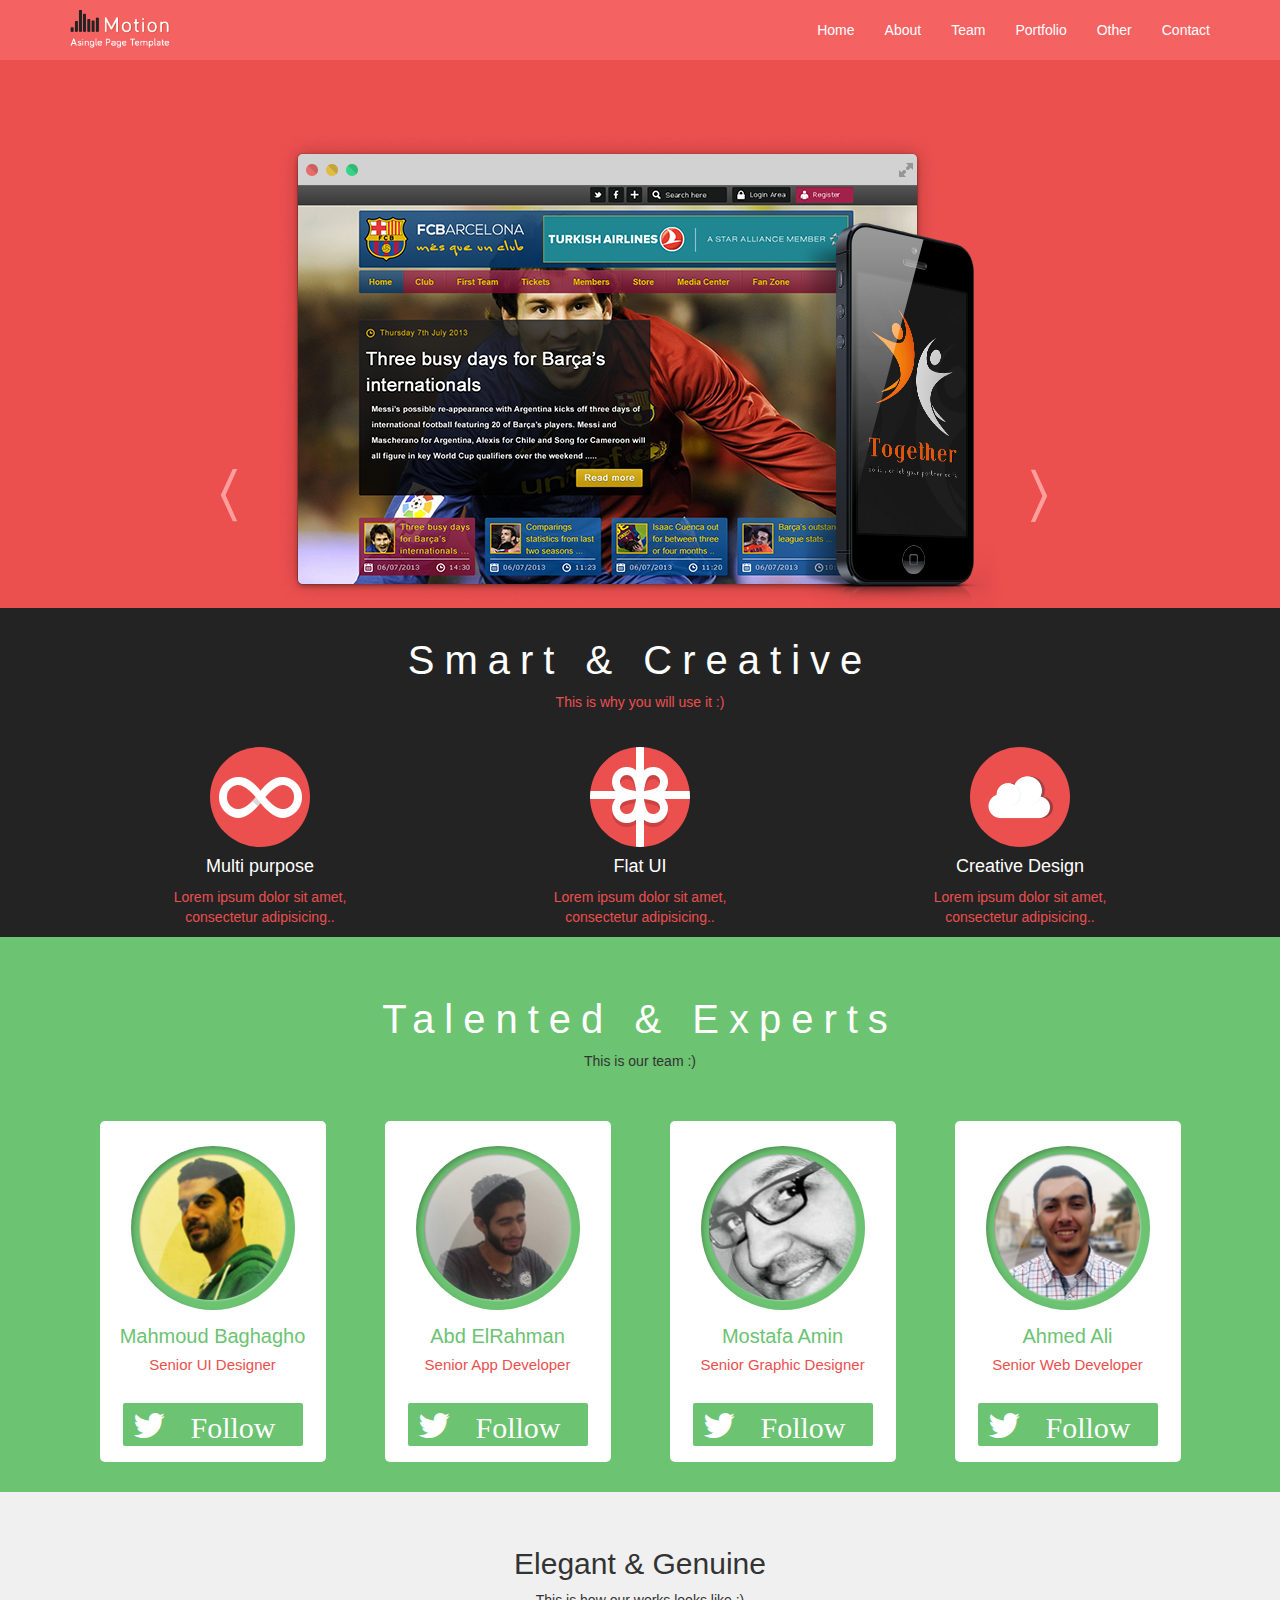
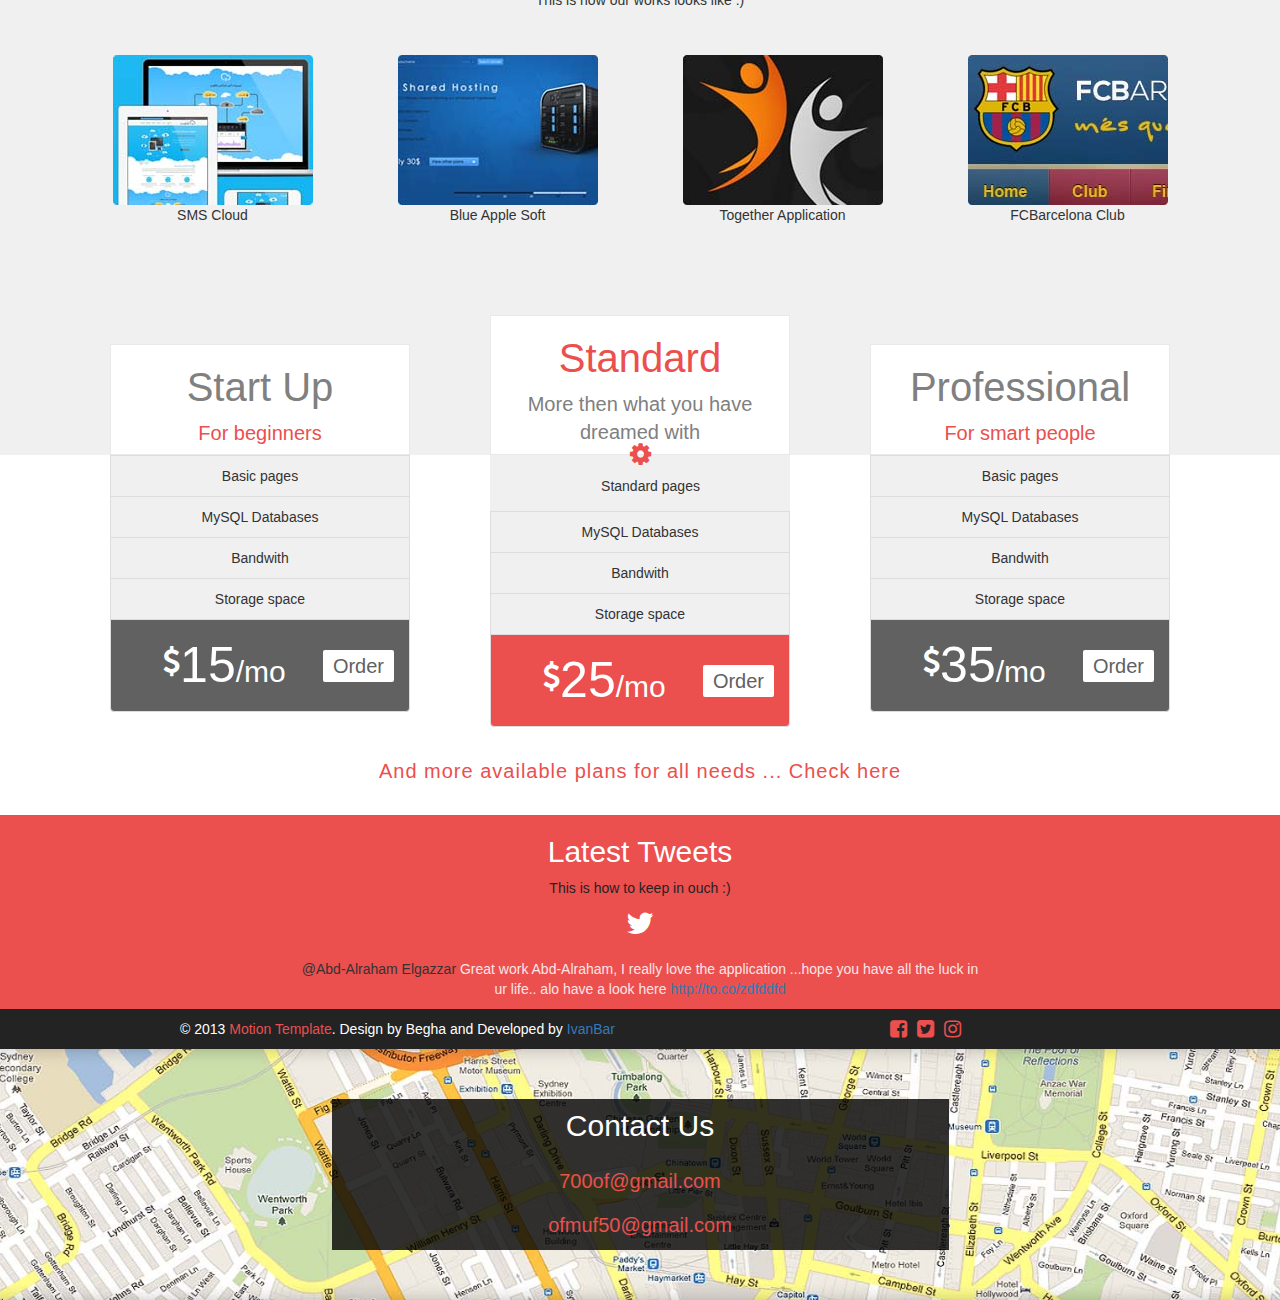
==== index.html @ cb63ae89 "Add files via upload" ====
<!DOCTYPE html>
<html>
  <head>
    <meta charset="utf-8">
    <meta name="viewport" content="width=device-width, initial-scale=1.0">
    <link rel="stylesheet" href="bootstrap/css/bootstrap.min.css">
    <link rel="stylesheet" href="css/style.css">
    <link rel="stylesheet" href="https://cdnjs.cloudflare.com/ajax/libs/font-awesome/4.7.0/css/font-awesome.min.css">
    <title>Motion</title>
  </head>
  <body>

    <!-- Navigation -->
    <nav class="navbar navbar-default navbar-fixed-top">
      <div class="container">
        <!-- Brand and toggle get grouped for better mobile display -->
        <div class="navbar-header">
          <button type="button" class="navbar-toggle collapsed" data-toggle="collapse" data-target="#bs-example-navbar-collapse-1" aria-expanded="false">
            <span class="sr-only">Toggle navigation</span>
            <span class="icon-bar"></span>
            <span class="icon-bar"></span>
            <span class="icon-bar"></span>
          </button>
          <img class="logo" src="imgs/logo.png">
        </div>

        <!-- Collect the nav links, forms, and other content for toggling -->
        <div class="collapse navbar-collapse" id="bs-example-navbar-collapse-1">
          <ul class="nav navbar-nav navbar-right">
            <li><a href="#">Home</a></li>
            <li><a href="#">About</a></li>
            <li><a href="#">Team</a></li>
            <li><a href="#">Portfolio</a></li>
            <li><a href="#">Other</a></li>
            <li><a href="#">Contact</a></li>
          </ul>
        </div><!-- /.navbar-collapse -->
      </div><!-- /.container-fluid -->
    </nav>

    <!-- Header -->
    <header>
      <div class="row">
        <div class="container">
          <div class="slide">
            <a class="prev" onclick="prev()">&#9001;</a>
            <a class="next" onclick="next()">&#9002;</a>
            <img id="imgSlider" src="imgs/barcelona.png" class="img-responsive" alt="">
          </div>
        </div>
      </div>
    </header>

    <!-- smart and creative -->
    <div class="smart-creative">
      <div class="container">
        <div class="row">
          <div class="title col-xs-12">
            <h2>Smart &amp; Creative</h2>
            <p>This is why you will use it :)</p>
          </div>
        </div>
      </div>
      <div class="container">
        <div class="row">
          <div class="circles col-md-4 col-sm-4">
            <div class="circle1"></div>
            <h4>Multi purpose</h4>
            <p>Lorem ipsum dolor sit amet,<br /> consectetur adipisicing..</p>
          </div>
          <div class="circles col-md-4 col-sm-4">
            <div class="circle2"></div>
            <h4>Flat UI</h4>
            <p>Lorem ipsum dolor sit amet,<br /> consectetur adipisicing..</p>
          </div>
          <div class="circles col-md-4 col-sm-4">
            <div class="circle3"></div>
            <h4>Creative Design</h4>
            <p>Lorem ipsum dolor sit amet,<br /> consectetur adipisicing..</p>
          </div>
        </div>
      </div>
    </div>

    <!-- Team -->
    <div class="team">
      <div class="container">
        <div class="row">
          <div class="team-title col-md-12">
            <h2>Talented &amp; Experts</h2>
            <p>This is our team :)</p>
          </div>
        </div>
      </div>
      <div class="container">
        <div class="row">
          <div class="profile-wrapper col-md-3 col-sm-6">
            <div class="profiles">
              <div class="pic-holder pic1">

              </div>
              <div class="desc">
                <h5>Mahmoud Baghagho<h5>
                <p>Senior UI Designer</p>
              </div>
              <div class="twitter-button">
                <span class="fa fa-twitter"><i>Follow</i></span>
              </div>
            </div>
          </div>
          <div class="profile-wrapper col-md-3 col-sm-6">
            <div class="profiles">
              <div class="pic-holder pic2">

              </div>
              <div class="desc">
                <h5>Abd ElRahman<h5>
                <p>Senior App Developer</p>
              </div>
              <div class="twitter-button">
                <span class="fa fa-twitter"><i>Follow</i></span>
              </div>
            </div>
          </div>
          <div class="profile-wrapper col-md-3 col-sm-6">
            <div class="profiles">
              <div class="pic-holder pic3">

              </div>
              <div class="desc">
                <h5>Mostafa Amin<h5>
                <p>Senior Graphic Designer</p>
              </div>
              <div class="twitter-button">
                <span class="fa fa-twitter"><i>Follow</i></span>
              </div>
            </div>
          </div>
          <div class="profile-wrapper col-md-3 col-sm-6">
            <div class="profiles">
              <div class="pic-holder pic4">

              </div>
              <div class="desc">
                <h5>Ahmed Ali<h5>
                <p>Senior Web Developer</p>
              </div>
              <div class="twitter-button">
                <span class="fa fa-twitter"><i>Follow</i></span>
              </div>
            </div>
          </div>
        </div>
      </div>
    </div>

    <!-- Elegant Section -->
    <div class="elegant">
      <div class="container">
        <div class="row">
          <div class="elegant-desc col-md-12">
            <h2>Elegant &amp; Genuine</h2>
            <p>This is how our works looks like :)</p>
          </div>
        </div>
        <div class="row">
          <div class="pics-wrapper col-md-3 col-sm-6 col-xs-6">
            <div class="pic pic1">
              <img src="imgs/sms.jpg" alt="" class="img-responsive">
              <p>SMS Cloud</p>
            </div>
          </div>
          <div class="pics-wrapper col-md-3 col-sm-6 col-xs-6">
            <div class="pic pic2">
              <img src="imgs/applesoft.jpg" alt="" class="img-responsive">
              <p>Blue Apple Soft</p>
            </div>
          </div>
          <div class="pics-wrapper col-md-3 col-sm-6 col-xs-6">
            <div class="pic pic3">
              <img src="imgs/together.jpg" alt="" class="img-responsive">
              <p>Together Application</p>
            </div>
          </div>
          <div class="pics-wrapper col-md-3 col-sm-6 col-xs-6">
            <div class="pic pic4">
              <img src="imgs/fc.jpg" alt="" class="img-responsive">
              <p>FCBarcelona Club</p>
            </div>
          </div>
        </div>
        <div class="row">
          <div class="boxes-wrapper desktop-version">
            <div class="boxes box1 col-md-4">
              <div class="content">
                <h3>Start Up</h3>
                <p>For beginners</p>
              </div>
            </div>
            <div class="boxes middle-box box1 col-md-4">
              <div class="content middle-box2">
                <h3 class="middle">Standard</h3>
                <p class="middle2">More then what you have<br /> dreamed with</p>
              </div>
            </div>
            <div class="boxes box1 col-md-4">
              <div class="content">
                <h3>Professional</h3>
                <p>For smart people</p>
              </div>
            </div>
          </div>
        </div>
      </div>
    </div>



    <div class="elegant2 desktop-version">
      <div class="container">
        <div class="row">
          <div class="list col-md-4 col-sm-12">
            <ul class="list-group">
              <li class="list-group-item">Basic pages</li>
              <li class="list-group-item">MySQL Databases</li>
              <li class="list-group-item">Bandwith</li>
              <li class="list-group-item">Storage space</li>
              <li class="list-group-item price"><span class="fa fa-usd"></span>15<span>/mo</span> <i>Order</i></li>
            </ul>
          </div>
          <div class="list col-md-4 col-sm-12">
            <ul class="list-group">
              <li class="list-group-itemc settings-icon">Standard pages</li>
              <li class="list-group-item">MySQL Databases</li>
              <li class="list-group-item">Bandwith</li>
              <li class="list-group-item">Storage space</li>
              <li class="list-group-item price price-middle"><span class="fa fa-usd"></span>25<span>/mo</span> <i>Order</i></li>
            </ul>
          </div>
          <div class="list col-md-4 col-sm-12">
            <ul class="list-group">
              <li class="list-group-item">Basic pages</li>
              <li class="list-group-item">MySQL Databases</li>
              <li class="list-group-item">Bandwith</li>
              <li class="list-group-item">Storage space</li>
              <li class="list-group-item price"><span class="fa fa-usd"></span>35<span>/mo</span> <i>Order</i></li>
            </ul>
          </div>
        </div>
        <div class="bottom-text">
          <p>And more available plans for all needs ... <a href="#">Check here</a></p>
        </div>
      </div>
    </div>

    <!-- MOBILE -->
    <div class="elegant2 mobile-version">
      <div class="container">
        <div class="row">
          <div class="boxes-wrapper">
            <div class="boxes box1 col-md-4 col-sm-12">
              <div class="content">
                <h3>Start Up</h3>
                <p>For beginners</p>
              </div>
            </div>
            <div class="list col-md-4 col-sm-12">
              <ul class="list-group">
                <li class="list-group-item">Basic pages</li>
                <li class="list-group-item">MySQL Databases</li>
                <li class="list-group-item">Bandwith</li>
                <li class="list-group-item">Storage space</li>
                <li class="list-group-item price"><span class="fa fa-usd"></span>15<span>/mo</span> <i>Order</i></li>
              </ul>
            </div>
            <div class="boxes middle-box box1 col-md-4 col-sm-12">
              <div class="content middle-box2">
                <h3 class="middle">Standard</h3>
                <p class="middle2">More then what you have<br /> dreamed with</p>
              </div>
            </div>
            <div class="list col-md-4 col-sm-12">
              <ul class="list-group">
                <li class="list-group-item settings-icon">Standard pages</li>
                <li class="list-group-item">MySQL Databases</li>
                <li class="list-group-item">Bandwith</li>
                <li class="list-group-item">Storage space</li>
                <li class="list-group-item price price-middle"><span class="fa fa-usd"></span>25<span>/mo</span> <i>Order</i></li>
              </ul>
            </div>
            <div class="boxes box1 col-md-4 col-sm-12">
              <div class="content">
                <h3>Professional</h3>
                <p>For smart people</p>
              </div>
            </div>
            <div class="list col-md-4 col-sm-12">
              <ul class="list-group">
                <li class="list-group-item">Basic pages</li>
                <li class="list-group-item">MySQL Databases</li>
                <li class="list-group-item">Bandwith</li>
                <li class="list-group-item">Storage space</li>
                <li class="list-group-item price"><span class="fa fa-usd"></span>35<span>/mo</span> <i>Order</i></li>
              </ul>
            </div>
          </div>
        </div>
      </div>
    </div>

    <!-- Tweets -->
    <div class="tweets">
      <div class="container">
        <div class="row">
          <div class="tweets-title col-md-12">
            <h2>Latest Tweets</h2>
            <p>This is how to keep in ouch :)</p>
            <i class="fa fa-twitter"></i>
          </div>
        </div>
        <div class="row">
          <div class="tweet col-md-12">
            <p>@Abd-Alraham Elgazzar <span>Great work Abd-Alraham, I really love the application ...hope you have all the luck in<br /> ur life.. alo have a look here </span><a href="#">http://to.co/zdfddfd</a></p>
          </div>
        </div>
      </div>
    </div>

    <!-- Footer -->
    <footer>
      <div class="container">
        <div class="row">
          <div class="copyright col-md-6 col-xs-12">
            <p>	&copy; 2013 <span>Motion Template</span>. Design by Begha and Developed by <a href="http://ivanbar.com/">IvanBar</a></p>
          </div>
          <div class="social col-md-6 col-xs-12">
            <i class="fa fa-facebook-square"></i><i class="fa fa-twitter-square"></i><i class="fa fa-instagram"></i>
          </div>
        </div>
      </div>
    </footer>

    <!-- Contact-->
    <div class="contact">
      <div class="container">
        <div class="row">
          <div class="contact-us">
            <h4>Contact Us</h4>
            <p><a href="#">700of@gmail.com</a></p>
            <p><a href="#">ofmuf50@gmail.com</a></p>
          </div>
        </div>
      </div>
    </div>



    <!-- Scripts -->
    <script src="js/jquery-3.1.1.min.js" charset="utf-8"></script>
    <script src="bootstrap/js/bootstrap.min.js" charset="utf-8"></script>
    <script src="js/main.js" charset="utf-8"></script>
  </body>
</html>
---- css/style.css ----
.navbar-default {
  background-color: #f56262;
  border: 0;
  border-radius: 0;
  margin-bottom: 0;
}

.navbar-default .logo {
  padding-top: 10px;
  padding-bottom: 10px;
  max-width: 100px;
}

.navbar-default .navbar-nav {
  padding-top: 5px;
  padding-bottom: 5px;
}

.navbar-default .navbar-nav li a {
  color: white;
}

.navbar-default .navbar-nav li a:hover {
  background-color: #232324;
  color: white;
  border-radius: 2px;
}

.navbar-toggle {
  margin-top: 30px;
  margin-bottom: 30px;
}

@media only screen and (max-width: 768px) {
  .navbar-default .logo {
    padding-left: 25px;
    max-width: 200px;
  }
}

header {
  background-color: #eb4f4e;
  padding-top: 105px;
  border: 0;
}

header .slide {
  max-width: 723px;
  margin: 0 auto;
  margin-top: 30px;
}

header .slide img {
  width: 100%;
}

header .slide a {
  position: absolute;
  top: 50%;
  z-index: 999;
  font-size: 60px;
  background: none;
  border: 0;
  color: #ff9e9c;
  cursor: pointer;
}

header .slide a:focus {
  outline: 0;
}

header .slide a:hover {
  text-decoration: none;
  font-size: 65px;
}

header .slide .prev {
  margin-left: -60px;
  padding: 0;
}

header .slide .next {
  margin-left: 750px;
  padding: 0;
}

@media only screen and (max-width: 900px) {
  header .slide a {
    top: 60%;
  }
  header .slide .prev {
    margin-left: -15px;
  }
  header .slide .next {
    margin-left: 705px;
  }
}

@media only screen and (max-width: 800px) {
  header .slide {
    max-width: 500px;
  }
  header .slide a {
    top: 40%;
    padding: 0px 5px;
  }
  header .slide .prev {
    margin-left: -35px;
  }
  header .slide .next {
    margin-left: 500px;
  }
}

@media only screen and (max-width: 600px) {
  header .slide {
    max-width: 400px;
  }
  header .slide a {
    top: 35%;
  }
  header .slide .next {
    margin-left: 395px;
  }
}

@media only screen and (max-width: 500px) {
  header .slide {
    max-width: 320px;
  }
  header .slide a {
    top: 35%;
  }
  header .slide .next {
    margin-left: 320px;
  }
}

@media only screen and (max-width: 390px) {
  header .slide {
    max-width: 250px;
  }
  header .slide a {
    top: 30%;
  }
  header .slide .next {
    margin-left: 250px;
  }
}

.smart-creative {
  background-color: #232324;
  color: white;
}

.smart-creative .title {
  text-align: center;
  padding-top: 10px;
}

.smart-creative .title h2 {
  font-size: 40px;
  letter-spacing: 10px;
}

.smart-creative .title p {
  color: #eb4f4e;
}

.smart-creative .circles {
  padding-top: 25px;
}

.smart-creative .circles h4, .smart-creative .circles p {
  text-align: center;
}

.smart-creative .circles p {
  color: #eb4f4e;
}

.smart-creative .circles .css-for-circle, .smart-creative .circles .circle1, .smart-creative .circles .circle2, .smart-creative .circles .circle3 {
  height: 100px;
  width: 100px;
  background-color: #eb4f4e;
  border-radius: 50px;
  background-position: center;
  background-repeat: no-repeat;
  margin: 0 auto;
}

.smart-creative .circles .circle1 {
  background-image: url("../imgs/multi.png");
}

.smart-creative .circles .circle2 {
  background-image: url("../imgs/flat.png");
}

.smart-creative .circles .circle3 {
  background-image: url("../imgs/creative.png");
}

.team {
  background-color: #6cc372;
  padding-bottom: 30px;
}

.team .team-title {
  padding: 40px 0;
}

.team .team-title h2 {
  color: white;
  font-size: 40px;
  letter-spacing: 10px;
}

.team .team-title h2, .team .team-title p {
  text-align: center;
}

.team .profile-wrapper .profiles {
  width: 226px;
  height: 341px;
  background-color: white;
  border-radius: 5px;
  margin: 0 auto;
}

.team .profile-wrapper .profiles .desc h5 {
  color: #6cc372;
  font-size: 20px;
}

.team .profile-wrapper .profiles .desc p {
  color: #eb4f4e;
  font-size: 15px;
}

.team .profile-wrapper .profiles .pic-holder {
  max-width: 164px;
  height: 164px;
  border-radius: 82px;
  background-color: #6cc372;
  margin: 0 auto;
  position: relative;
  top: 25px;
  box-shadow: inset 3px 3px 6px -2px #48804B;
  -moz-box-shadow: inset 3px 3px 6px -2px #48804B;
  -webkit-box-shadow: inset 3px 3px 6px -2px #48804B;
  -o-box-shadow: inset 3px 3px 6px -2px #48804B;
  background-repeat: no-repeat;
  background-size: 90%;
  background-position: center;
}

.team .profile-wrapper .profiles .pic1 {
  background-image: url("../imgs/mahmoud.png");
}

.team .profile-wrapper .profiles .pic2 {
  background-image: url("../imgs/abd.png");
}

.team .profile-wrapper .profiles .pic3 {
  background-image: url("../imgs/mostafa.png");
}

.team .profile-wrapper .profiles .pic4 {
  background-image: url("../imgs/ahmed.png");
}

.team .profile-wrapper .profiles .desc {
  padding: 30px 0 20px 0;
}

.team .profile-wrapper .profiles .desc h5, .team .profile-wrapper .profiles .desc p {
  text-align: center;
}

.team .profile-wrapper .profiles .twitter-button {
  max-width: 180px;
  height: 43px;
  background-color: #6cc372;
  margin: 0 auto;
  border-radius: 2px;
  padding: 5px 0 5px 10px;
  cursor: pointer;
}

.team .profile-wrapper .profiles .twitter-button span i {
  padding-left: 25px;
  font-size: 30px;
  font-style: normal;
}

.team .profile-wrapper .profiles .fa-twitter {
  font-size: 35px;
  color: white;
}

@media only screen and (max-width: 992px) {
  .team .profile-wrapper .profiles {
    max-width: 100%;
    margin-top: 30px;
  }
  .team .profile-wrapper .profiles .pic-holder {
    max-width: 164px;
    height: 164px;
    border-radius: 82px;
  }
}

.elegant {
  background-color: #f0f0f0;
}

.elegant .elegant-desc {
  padding: 35px 0;
}

.elegant .elegant-desc h2, .elegant .elegant-desc p {
  text-align: center;
}

.elegant .pics-wrapper .pic p {
  text-align: center;
}

.elegant .pics-wrapper .pic img {
  display: block;
  margin: 0 auto;
}

.elegant .boxes-wrapper {
  padding-top: 80px;
}

.elegant .boxes-wrapper .boxes {
  padding-top: 29px;
}

.elegant .boxes-wrapper .boxes .content {
  text-align: center;
  max-width: 300px;
  height: 111px;
  background-color: white;
  border: 1px solid #e9e9e9;
  border-bottom-left-radius: 0;
  border-bottom-right-radius: 0;
  margin: 0 auto;
}

.elegant .boxes-wrapper .boxes .content h3 {
  font-size: 40px;
  color: gray;
}

.elegant .boxes-wrapper .boxes .content p {
  font-size: 20px;
  color: #eb4f4e;
}

.elegant .boxes-wrapper .boxes .content .middle {
  color: #eb4f4e;
}

.elegant .boxes-wrapper .boxes .content .middle2 {
  color: gray;
}

.elegant .boxes-wrapper .boxes .middle-box2 {
  height: 140px;
}

.elegant .boxes-wrapper .middle-box {
  padding-top: 0;
}

.elegant2 .list .list-group {
  max-width: 300px;
  margin: 0 auto;
}

.elegant2 .list .list-group .settings-icon:first-child:before {
  font-family: FontAwesome;
  content: '\f013';
  position: relative;
  top: -28px;
  left: 50px;
  color: #eb4f4e;
  font-size: 25px;
}

.elegant2 .list .list-group li {
  text-align: center;
  border-top-left-radius: 0;
  border-top-right-radius: 0;
  background-color: #f0f0f0;
  padding: 10px 15px;
  list-style-type: none;
}

.elegant2 .list .list-group .price {
  color: white;
  background-color: #616161;
  font-size: 50px;
}

.elegant2 .list .list-group .price i {
  font-style: normal;
  font-size: 20px;
  background-color: white;
  color: #616161;
  padding: 2px 10px;
  border-radius: 2px;
  float: right;
  margin-top: 20px;
  cursor: pointer;
}

.elegant2 .list .list-group .price span {
  font-size: 30px;
}

.elegant2 .list .list-group .price .fa-usd {
  position: relative;
  bottom: 10px;
}

.elegant2 .list .list-group .price-middle {
  background-color: #eb4f4e;
}

.bottom-text p {
  text-align: center;
  letter-spacing: 1px;
  font-size: 20px;
  color: #eb4f4e;
  padding: 30px 30px;
  margin-bottom: 0;
}

.bottom-text p a {
  color: #eb4f4e;
  text-decoration: none;
}

.bottom-text p a:visited {
  color: #eb4f4e;
}

.mobile-version {
  display: none;
}

@media only screen and (max-width: 991px) {
  .desktop-version {
    display: none;
  }
  .mobile-version {
    padding-top: 50px;
    display: block;
  }
  .mobile-version .boxes-wrapper .boxes .content {
    max-width: 400px;
    text-align: center;
    border: 1px solid #f0f0f0;
    border-radius: 5px;
    border-bottom-left-radius: 0;
    border-bottom-right-radius: 0;
    margin: 0 auto;
  }
  .mobile-version .boxes-wrapper .boxes .content h3 {
    font-size: 40px;
    color: gray;
  }
  .mobile-version .boxes-wrapper .boxes .content p {
    display: block;
    font-size: 20px;
    color: #eb4f4e;
  }
  .mobile-version .boxes-wrapper .boxes .content .middle {
    color: #eb4f4e;
  }
  .mobile-version .boxes-wrapper .boxes .content .middle2 {
    color: gray;
  }
  .mobile-version .boxes-wrapper .list {
    margin-bottom: 100px;
  }
  .mobile-version .boxes-wrapper .list .list-group {
    max-width: 400px;
    margin: 0 auto;
  }
  .mobile-version .boxes-wrapper .list .list-group .settings-icon:first-child:before {
    font-family: FontAwesome;
    content: '\f013';
    position: relative;
    top: -28px;
    left: 50px;
    color: #eb4f4e;
    font-size: 25px;
  }
  .mobile-version .boxes-wrapper .list .list-group li {
    background-color: #f0f0f0;
  }
  .mobile-version .boxes-wrapper .list .list-group .price {
    color: white;
    background-color: #616161;
    font-size: 50px;
  }
  .mobile-version .boxes-wrapper .list .list-group .price i {
    font-style: normal;
    font-size: 20px;
    background-color: white;
    color: #616161;
    padding: 2px 10px;
    border-radius: 2px;
    float: right;
    margin-top: 20px;
    cursor: pointer;
  }
  .mobile-version .boxes-wrapper .list .list-group .price span {
    font-size: 30px;
  }
  .mobile-version .boxes-wrapper .list .list-group .price .fa-usd {
    position: relative;
    bottom: 10px;
  }
  .mobile-version .boxes-wrapper .list .list-group .price-middle {
    background-color: #eb4f4e;
  }
}

.tweets {
  background-color: #eb4f4e;
}

.tweets .tweets-title {
  text-align: center;
}

.tweets .tweets-title h2 {
  color: white;
}

.tweets .tweets-title p {
  color: #232324;
}

.tweets .tweets-title .fa-twitter {
  color: white;
  font-size: 30px;
}

.tweets .tweet {
  padding-top: 20px;
  text-align: center;
}

.tweets .tweet span {
  color: #fbe5e5;
}

footer {
  background-color: #232324;
}

footer .copyright {
  color: white;
}

footer .copyright p {
  padding: 10px;
  float: right;
  margin-bottom: 0;
}

footer .copyright span {
  color: #eb4f4e;
}

footer .social {
  text-align: center;
}

footer .social i {
  padding: 10px 5px;
  text-align: center;
  margin: 0;
}

footer .social .fa {
  font-size: 20px;
  color: #eb4f4e;
}

@media only screen and (max-width: 992px) {
  footer .copyright p {
    float: none;
    text-align: center;
  }
}

.contact {
  background-image: url("../imgs/map.jpg");
  background-size: cover;
  background-repeat: no-repeat;
  background-position: center;
}

.contact .contact-us {
  background-color: rgba(0, 0, 0, 0.8);
  max-width: 617px;
  margin: 50px auto;
  text-align: center;
}

.contact .contact-us h4 {
  color: white;
  padding: 10px;
  font-size: 30px;
}

.contact .contact-us p {
  padding: 5px 0 10px 0;
  margin-bottom: 0;
}

.contact .contact-us p a {
  font-size: 20px;
  color: #eb4f4e;
}
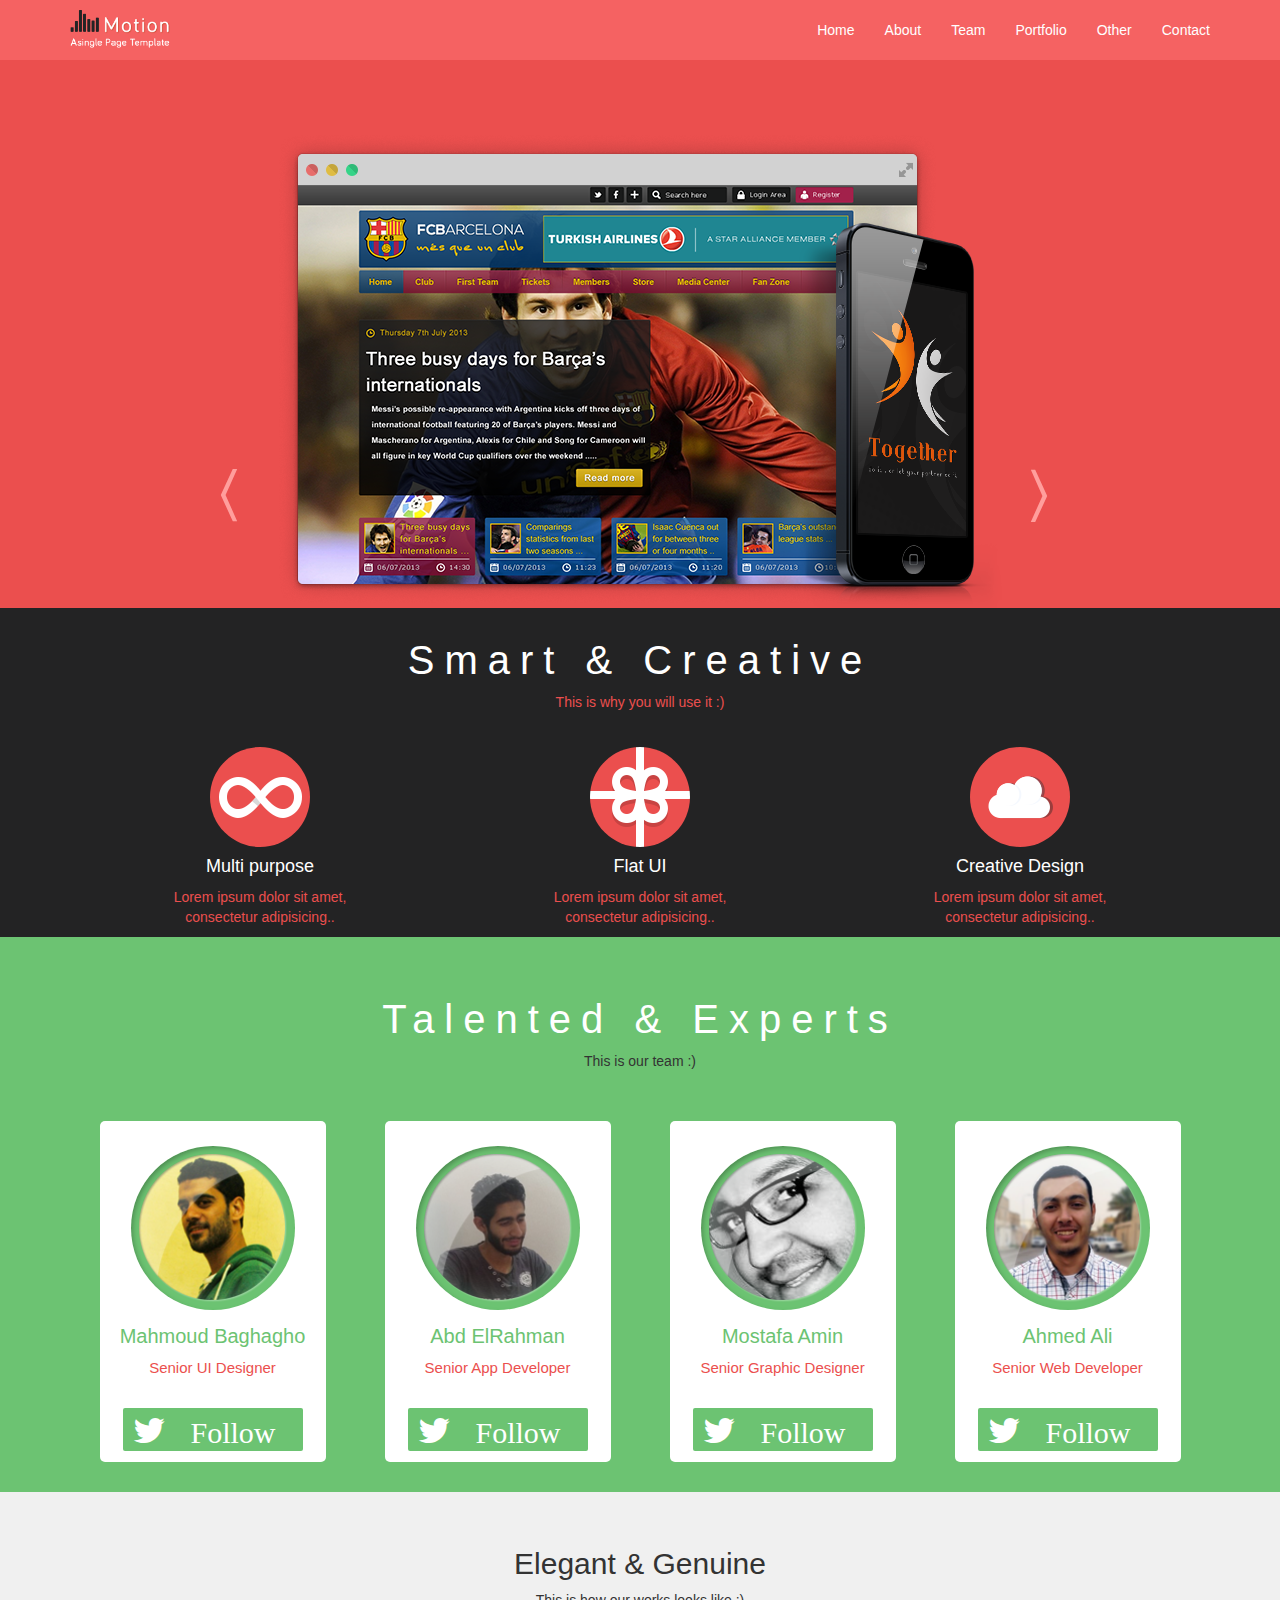
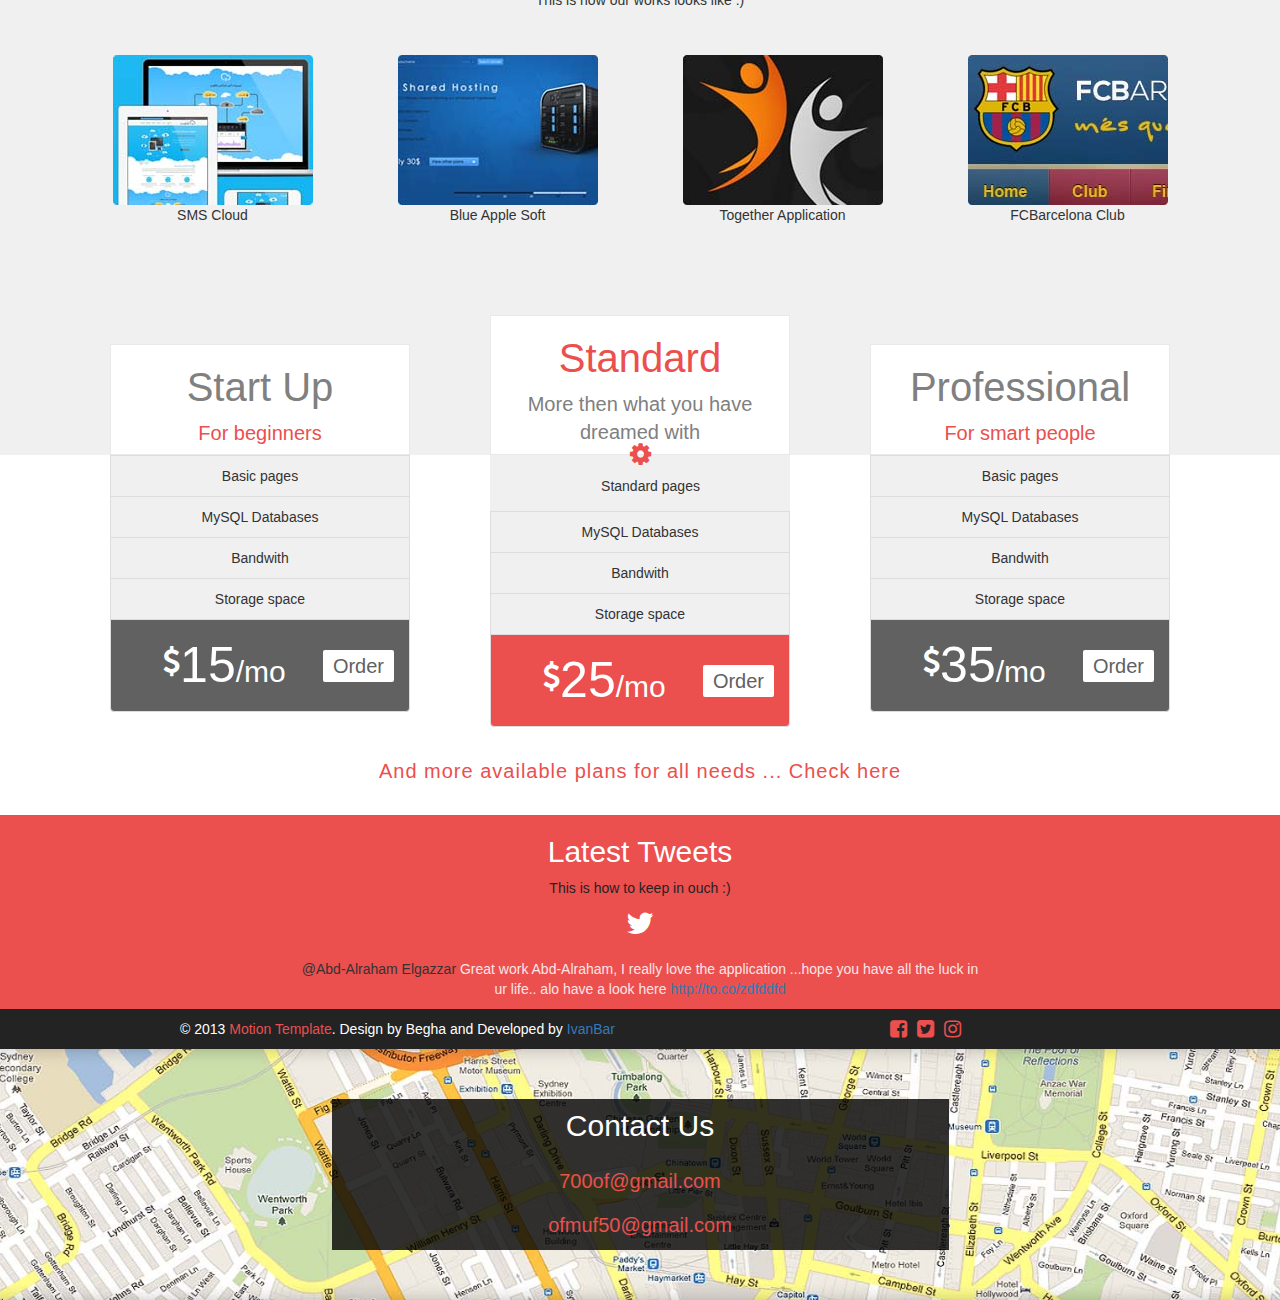
==== commit 5f766c26: "Add files via upload" ====
--- a/index.html
+++ b/index.html
@@ -21,18 +21,18 @@
             <span class="icon-bar"></span>
             <span class="icon-bar"></span>
           </button>
-          <img class="logo" src="imgs/logo.png">
+          <img class="logo" src="imgs/logo.png" alt="">
         </div>
 
         <!-- Collect the nav links, forms, and other content for toggling -->
         <div class="collapse navbar-collapse" id="bs-example-navbar-collapse-1">
           <ul class="nav navbar-nav navbar-right">
             <li><a href="#">Home</a></li>
-            <li><a href="#">About</a></li>
-            <li><a href="#">Team</a></li>
-            <li><a href="#">Portfolio</a></li>
-            <li><a href="#">Other</a></li>
-            <li><a href="#">Contact</a></li>
+            <li><a href="#smart">About</a></li>
+            <li><a href="#team">Team</a></li>
+            <li><a href="#portfolio">Portfolio</a></li>
+            <li><a href="#tweets">Other</a></li>
+            <li><a href="#contact">Contact</a></li>
           </ul>
         </div><!-- /.navbar-collapse -->
       </div><!-- /.container-fluid -->
@@ -52,7 +52,7 @@
     </header>
 
     <!-- smart and creative -->
-    <div class="smart-creative">
+    <div id="smart" class="smart-creative">
       <div class="container">
         <div class="row">
           <div class="title col-xs-12">
@@ -83,7 +83,7 @@
     </div>
 
     <!-- Team -->
-    <div class="team">
+    <div id="team" class="team">
       <div class="container">
         <div class="row">
           <div class="team-title col-md-12">
@@ -100,7 +100,7 @@
 
               </div>
               <div class="desc">
-                <h5>Mahmoud Baghagho<h5>
+                <h5>Mahmoud Baghagho</h5>
                 <p>Senior UI Designer</p>
               </div>
               <div class="twitter-button">
@@ -114,7 +114,7 @@
 
               </div>
               <div class="desc">
-                <h5>Abd ElRahman<h5>
+                <h5>Abd ElRahman</h5>
                 <p>Senior App Developer</p>
               </div>
               <div class="twitter-button">
@@ -128,7 +128,7 @@
 
               </div>
               <div class="desc">
-                <h5>Mostafa Amin<h5>
+                <h5>Mostafa Amin</h5>
                 <p>Senior Graphic Designer</p>
               </div>
               <div class="twitter-button">
@@ -142,7 +142,7 @@
 
               </div>
               <div class="desc">
-                <h5>Ahmed Ali<h5>
+                <h5>Ahmed Ali</h5>
                 <p>Senior Web Developer</p>
               </div>
               <div class="twitter-button">
@@ -155,7 +155,7 @@
     </div>
 
     <!-- Elegant Section -->
-    <div class="elegant">
+    <div id="portfolio" class="elegant">
       <div class="container">
         <div class="row">
           <div class="elegant-desc col-md-12">
@@ -309,7 +309,7 @@
     </div>
 
     <!-- Tweets -->
-    <div class="tweets">
+    <div id="tweets" class="tweets">
       <div class="container">
         <div class="row">
           <div class="tweets-title col-md-12">
@@ -341,7 +341,7 @@
     </footer>
 
     <!-- Contact-->
-    <div class="contact">
+    <div id="contact" class="contact">
       <div class="container">
         <div class="row">
           <div class="contact-us">
--- a/css/style.css
+++ b/css/style.css
@@ -63,15 +63,15 @@
   border: 0;
   color: #ff9e9c;
   cursor: pointer;
+  text-decoration: none;
+  /*&:hover{
+          text-decoration: none;
+          font-size: 65px;
+        }*/
 }
 
 header .slide a:focus {
   outline: 0;
-}
-
-header .slide a:hover {
-  text-decoration: none;
-  font-size: 65px;
 }
 
 header .slide .prev {
@@ -138,13 +138,16 @@
 
 @media only screen and (max-width: 390px) {
   header .slide {
-    max-width: 250px;
+    max-width: 270px;
   }
   header .slide a {
-    top: 30%;
+    top: 35%;
+  }
+  header .slide .prev {
+    margin-left: -49px;
   }
   header .slide .next {
-    margin-left: 250px;
+    margin-left: 258px;
   }
 }
 
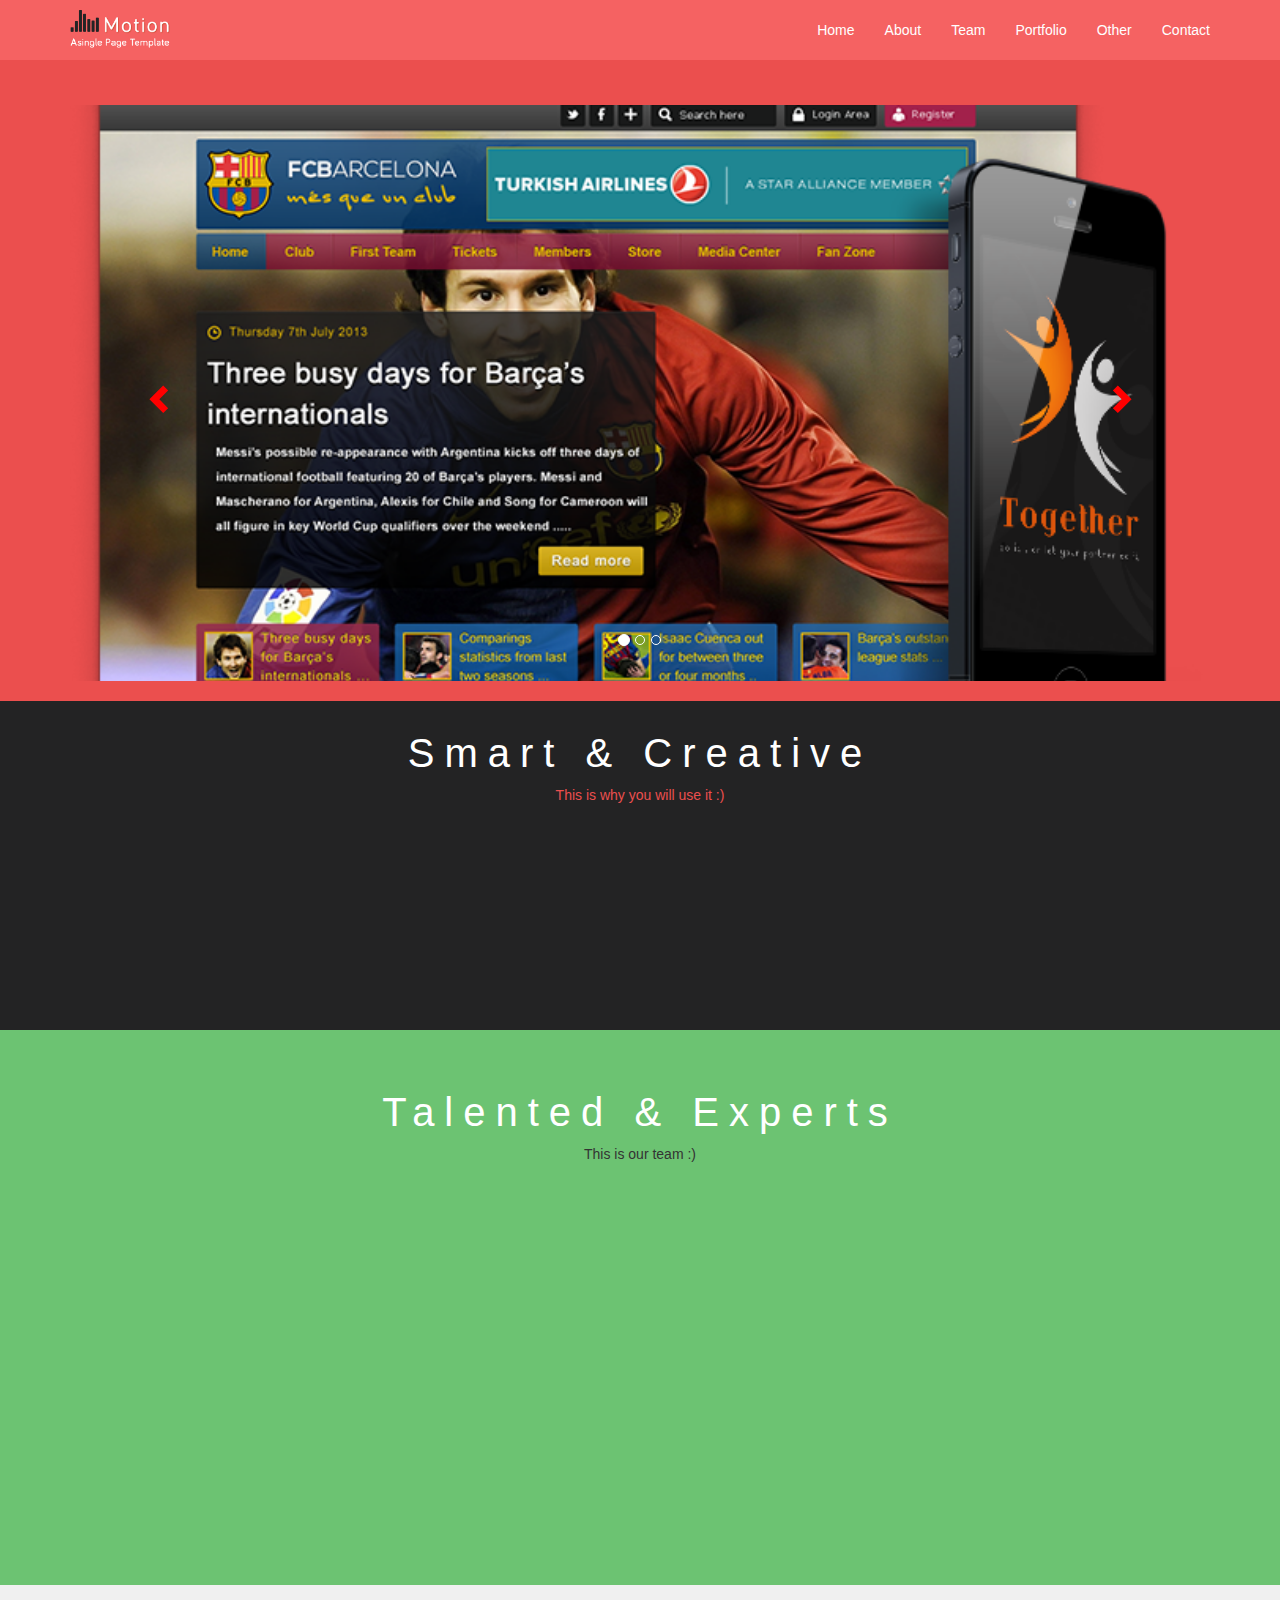
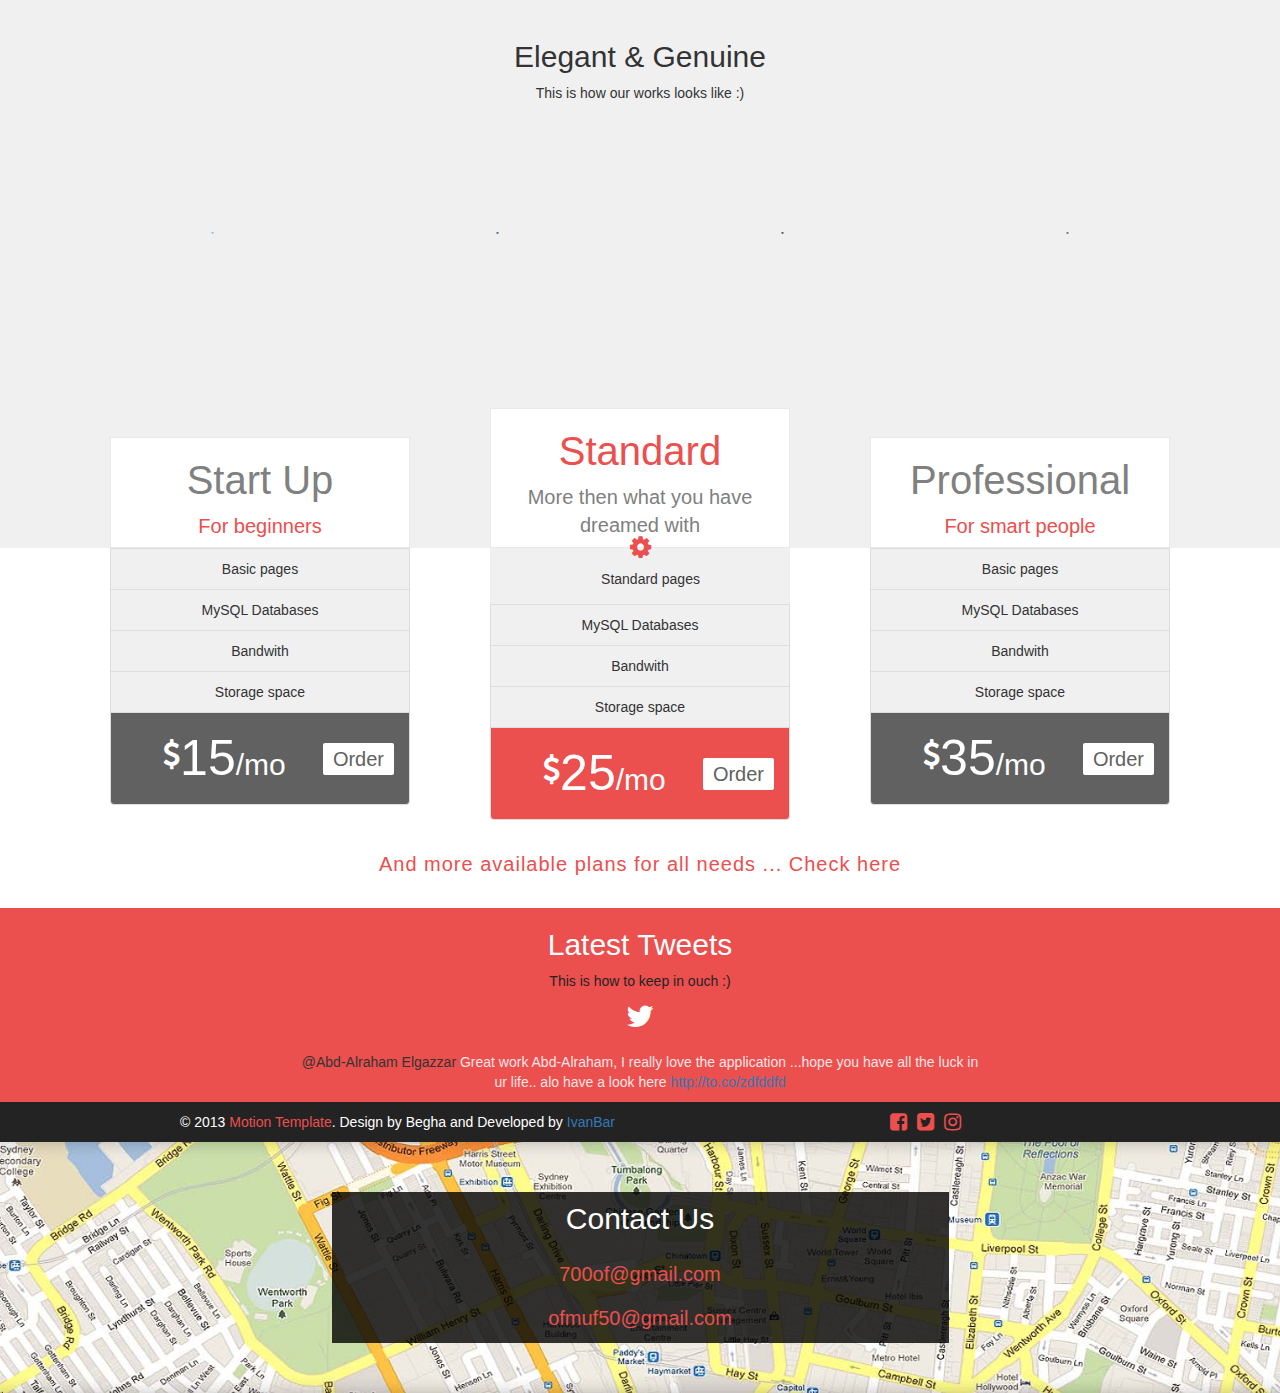
==== commit 3a0192a8: "Add files via upload" ====
--- a/index.html
+++ b/index.html
@@ -41,12 +41,40 @@
     <!-- Header -->
     <header>
       <div class="row">
-        <div class="container">
-          <div class="slide">
+        <div class="container imgSlider">
+          <!-- <div class="slide">
             <a class="prev" onclick="prev()">&#9001;</a>
             <a class="next" onclick="next()">&#9002;</a>
             <img id="imgSlider" src="imgs/barcelona.png" class="img-responsive" alt="">
-          </div>
+          </div> -->
+          <div id="myCarousel" class="carousel slide carousel-fade" data-ride="carousel">
+        <!-- Indicators -->
+        <ol class="carousel-indicators">
+          <li data-target="#myCarousel" data-slide-to="0" class="active"></li>
+          <li data-target="#myCarousel" data-slide-to="1"></li>
+          <li data-target="#myCarousel" data-slide-to="2"></li>
+        </ol>
+
+        <!-- Wrapper for slides -->
+        <div class="carousel-inner">
+          <div class="item active" style="background-image: url('imgs/barcelona.png')  ">
+          </div>
+          <div class="item" style="background-image: url('imgs/clouds.png')  ">
+          </div>
+          <div class="item" style="background-image: url('imgs/blue-apple.png')  ">
+          </div>
+        </div>
+
+        <!-- Left and right controls -->
+        <a class="left carousel-control" href="#myCarousel" data-slide="prev">
+          <span class="glyphicon glyphicon-chevron-left"></span>
+          <span class="sr-only">Previous</span>
+        </a>
+        <a class="right carousel-control" href="#myCarousel" data-slide="next">
+          <span class="glyphicon glyphicon-chevron-right"></span>
+          <span class="sr-only">Next</span>
+        </a>
+      </div>
         </div>
       </div>
     </header>
--- a/css/style.css
+++ b/css/style.css
@@ -2,439 +2,252 @@
   background-color: #f56262;
   border: 0;
   border-radius: 0;
-  margin-bottom: 0;
-}
-
-.navbar-default .logo {
-  padding-top: 10px;
-  padding-bottom: 10px;
-  max-width: 100px;
-}
-
-.navbar-default .navbar-nav {
-  padding-top: 5px;
-  padding-bottom: 5px;
-}
-
-.navbar-default .navbar-nav li a {
-  color: white;
-}
-
-.navbar-default .navbar-nav li a:hover {
-  background-color: #232324;
-  color: white;
-  border-radius: 2px;
-}
+  margin-bottom: 0; }
+  .navbar-default .logo {
+    padding-top: 10px;
+    padding-bottom: 10px;
+    max-width: 100px; }
+  .navbar-default .navbar-nav {
+    padding-top: 5px;
+    padding-bottom: 5px; }
+    .navbar-default .navbar-nav li a {
+      color: white; }
+      .navbar-default .navbar-nav li a:hover {
+        background-color: #232324;
+        color: white;
+        border-radius: 2px; }
 
 .navbar-toggle {
   margin-top: 30px;
-  margin-bottom: 30px;
-}
+  margin-bottom: 30px; }
 
 @media only screen and (max-width: 768px) {
   .navbar-default .logo {
     padding-left: 25px;
-    max-width: 200px;
-  }
-}
+    max-width: 135px; }
+  .navbar-toggle {
+    margin-top: 13px;
+    margin-bottom: 13px; } }
 
 header {
   background-color: #eb4f4e;
   padding-top: 105px;
   border: 0;
-}
-
-header .slide {
-  max-width: 723px;
-  margin: 0 auto;
-  margin-top: 30px;
-}
-
-header .slide img {
-  width: 100%;
-}
-
-header .slide a {
-  position: absolute;
-  top: 50%;
-  z-index: 999;
-  font-size: 60px;
-  background: none;
-  border: 0;
-  color: #ff9e9c;
-  cursor: pointer;
-  text-decoration: none;
-  /*&:hover{
-          text-decoration: none;
-          font-size: 65px;
-        }*/
-}
-
-header .slide a:focus {
-  outline: 0;
-}
-
-header .slide .prev {
-  margin-left: -60px;
-  padding: 0;
-}
-
-header .slide .next {
-  margin-left: 750px;
-  padding: 0;
-}
-
-@media only screen and (max-width: 900px) {
-  header .slide a {
-    top: 60%;
-  }
-  header .slide .prev {
-    margin-left: -15px;
-  }
-  header .slide .next {
-    margin-left: 705px;
-  }
-}
-
-@media only screen and (max-width: 800px) {
-  header .slide {
-    max-width: 500px;
-  }
-  header .slide a {
-    top: 40%;
-    padding: 0px 5px;
-  }
-  header .slide .prev {
-    margin-left: -35px;
-  }
-  header .slide .next {
-    margin-left: 500px;
-  }
-}
-
-@media only screen and (max-width: 600px) {
-  header .slide {
-    max-width: 400px;
-  }
-  header .slide a {
-    top: 35%;
-  }
-  header .slide .next {
-    margin-left: 395px;
-  }
-}
-
-@media only screen and (max-width: 500px) {
-  header .slide {
-    max-width: 320px;
-  }
-  header .slide a {
-    top: 35%;
-  }
-  header .slide .next {
-    margin-left: 320px;
-  }
-}
-
-@media only screen and (max-width: 390px) {
-  header .slide {
-    max-width: 270px;
-  }
-  header .slide a {
-    top: 35%;
-  }
-  header .slide .prev {
-    margin-left: -49px;
-  }
-  header .slide .next {
-    margin-left: 258px;
-  }
-}
+  padding-bottom: 20px; }
+  header .carousel-inner .item {
+    width: 100%;
+    height: 45vw;
+    background-size: cover;
+    background-position: center center; }
+  header .carousel-control {
+    background: transparent;
+    background-image: none !important;
+    text-shadow: none;
+    opacity: 1; }
+  header .glyphicon {
+    color: red; }
+
+@media only screen and (max-width: 768px) {
+  .carousel-inner .item {
+    height: 80vw; } }
 
 .smart-creative {
   background-color: #232324;
-  color: white;
-}
-
-.smart-creative .title {
-  text-align: center;
-  padding-top: 10px;
-}
-
-.smart-creative .title h2 {
-  font-size: 40px;
-  letter-spacing: 10px;
-}
-
-.smart-creative .title p {
-  color: #eb4f4e;
-}
-
-.smart-creative .circles {
-  padding-top: 25px;
-}
-
-.smart-creative .circles h4, .smart-creative .circles p {
-  text-align: center;
-}
-
-.smart-creative .circles p {
-  color: #eb4f4e;
-}
-
-.smart-creative .circles .css-for-circle, .smart-creative .circles .circle1, .smart-creative .circles .circle2, .smart-creative .circles .circle3 {
-  height: 100px;
-  width: 100px;
-  background-color: #eb4f4e;
-  border-radius: 50px;
-  background-position: center;
-  background-repeat: no-repeat;
-  margin: 0 auto;
-}
-
-.smart-creative .circles .circle1 {
-  background-image: url("../imgs/multi.png");
-}
-
-.smart-creative .circles .circle2 {
-  background-image: url("../imgs/flat.png");
-}
-
-.smart-creative .circles .circle3 {
-  background-image: url("../imgs/creative.png");
-}
+  color: white; }
+  .smart-creative .title {
+    text-align: center;
+    padding-top: 10px; }
+    .smart-creative .title h2 {
+      font-size: 40px;
+      letter-spacing: 10px; }
+    .smart-creative .title p {
+      color: #eb4f4e; }
+  .smart-creative .circles {
+    padding-top: 25px;
+    opacity: 0;
+    -webkit-transition: opacity 1s;
+    -o-transition: opacity 1s;
+    transition: opacity 1s; }
+    .smart-creative .circles h4, .smart-creative .circles p {
+      text-align: center; }
+    .smart-creative .circles p {
+      color: #eb4f4e; }
+    .smart-creative .circles .css-for-circle, .smart-creative .circles .circle1, .smart-creative .circles .circle2, .smart-creative .circles .circle3 {
+      height: 100px;
+      width: 100px;
+      background-color: #eb4f4e;
+      border-radius: 50px;
+      background-position: center;
+      background-repeat: no-repeat;
+      margin: 0 auto; }
+    .smart-creative .circles .circle1 {
+      background-image: url("../imgs/multi.png"); }
+    .smart-creative .circles .circle2 {
+      background-image: url("../imgs/flat.png"); }
+    .smart-creative .circles .circle3 {
+      background-image: url("../imgs/creative.png"); }
 
 .team {
   background-color: #6cc372;
-  padding-bottom: 30px;
-}
-
-.team .team-title {
-  padding: 40px 0;
-}
-
-.team .team-title h2 {
-  color: white;
-  font-size: 40px;
-  letter-spacing: 10px;
-}
-
-.team .team-title h2, .team .team-title p {
-  text-align: center;
-}
-
-.team .profile-wrapper .profiles {
-  width: 226px;
-  height: 341px;
-  background-color: white;
-  border-radius: 5px;
-  margin: 0 auto;
-}
-
-.team .profile-wrapper .profiles .desc h5 {
-  color: #6cc372;
-  font-size: 20px;
-}
-
-.team .profile-wrapper .profiles .desc p {
-  color: #eb4f4e;
-  font-size: 15px;
-}
-
-.team .profile-wrapper .profiles .pic-holder {
-  max-width: 164px;
-  height: 164px;
-  border-radius: 82px;
-  background-color: #6cc372;
-  margin: 0 auto;
-  position: relative;
-  top: 25px;
-  box-shadow: inset 3px 3px 6px -2px #48804B;
-  -moz-box-shadow: inset 3px 3px 6px -2px #48804B;
-  -webkit-box-shadow: inset 3px 3px 6px -2px #48804B;
-  -o-box-shadow: inset 3px 3px 6px -2px #48804B;
-  background-repeat: no-repeat;
-  background-size: 90%;
-  background-position: center;
-}
-
-.team .profile-wrapper .profiles .pic1 {
-  background-image: url("../imgs/mahmoud.png");
-}
-
-.team .profile-wrapper .profiles .pic2 {
-  background-image: url("../imgs/abd.png");
-}
-
-.team .profile-wrapper .profiles .pic3 {
-  background-image: url("../imgs/mostafa.png");
-}
-
-.team .profile-wrapper .profiles .pic4 {
-  background-image: url("../imgs/ahmed.png");
-}
-
-.team .profile-wrapper .profiles .desc {
-  padding: 30px 0 20px 0;
-}
-
-.team .profile-wrapper .profiles .desc h5, .team .profile-wrapper .profiles .desc p {
-  text-align: center;
-}
-
-.team .profile-wrapper .profiles .twitter-button {
-  max-width: 180px;
-  height: 43px;
-  background-color: #6cc372;
-  margin: 0 auto;
-  border-radius: 2px;
-  padding: 5px 0 5px 10px;
-  cursor: pointer;
-}
-
-.team .profile-wrapper .profiles .twitter-button span i {
-  padding-left: 25px;
-  font-size: 30px;
-  font-style: normal;
-}
-
-.team .profile-wrapper .profiles .fa-twitter {
-  font-size: 35px;
-  color: white;
-}
+  padding-bottom: 30px; }
+  .team .team-title {
+    padding: 40px 0; }
+    .team .team-title h2 {
+      color: white;
+      font-size: 40px;
+      letter-spacing: 10px; }
+    .team .team-title h2, .team .team-title p {
+      text-align: center; }
+  .team .profile-wrapper .profiles {
+    width: 226px;
+    height: 341px;
+    background-color: white;
+    border-radius: 5px;
+    margin: 0 auto;
+    position: relative;
+    -webkit-transition: all .7s;
+    -o-transition: all .7s;
+    transition: all .7s; }
+    .team .profile-wrapper .profiles .desc h5 {
+      color: #6cc372;
+      font-size: 20px; }
+    .team .profile-wrapper .profiles .desc p {
+      color: #eb4f4e;
+      font-size: 15px; }
+    .team .profile-wrapper .profiles .pic-holder {
+      max-width: 164px;
+      height: 164px;
+      border-radius: 82px;
+      background-color: #6cc372;
+      margin: 0 auto;
+      position: relative;
+      top: 25px;
+      box-shadow: inset 3px 3px 6px -2px #48804B;
+      -moz-box-shadow: inset 3px 3px 6px -2px #48804B;
+      -webkit-box-shadow: inset 3px 3px 6px -2px #48804B;
+      -o-box-shadow: inset 3px 3px 6px -2px #48804B;
+      background-repeat: no-repeat;
+      background-size: 90%;
+      background-position: center; }
+    .team .profile-wrapper .profiles .pic1 {
+      background-image: url("../imgs/mahmoud.png"); }
+    .team .profile-wrapper .profiles .pic2 {
+      background-image: url("../imgs/abd.png"); }
+    .team .profile-wrapper .profiles .pic3 {
+      background-image: url("../imgs/mostafa.png"); }
+    .team .profile-wrapper .profiles .pic4 {
+      background-image: url("../imgs/ahmed.png"); }
+    .team .profile-wrapper .profiles .desc {
+      padding: 30px 0 20px 0; }
+      .team .profile-wrapper .profiles .desc h5, .team .profile-wrapper .profiles .desc p {
+        text-align: center; }
+    .team .profile-wrapper .profiles .twitter-button {
+      max-width: 180px;
+      height: 43px;
+      background-color: #6cc372;
+      margin: 0 auto;
+      border-radius: 2px;
+      padding: 5px 0 5px 10px;
+      cursor: pointer; }
+      .team .profile-wrapper .profiles .twitter-button span i {
+        padding-left: 25px;
+        font-size: 30px;
+        font-style: normal; }
+    .team .profile-wrapper .profiles .fa-twitter {
+      font-size: 35px;
+      color: white; }
 
 @media only screen and (max-width: 992px) {
   .team .profile-wrapper .profiles {
     max-width: 100%;
-    margin-top: 30px;
-  }
-  .team .profile-wrapper .profiles .pic-holder {
-    max-width: 164px;
-    height: 164px;
-    border-radius: 82px;
-  }
-}
+    margin-top: 30px; }
+    .team .profile-wrapper .profiles .pic-holder {
+      max-width: 164px;
+      height: 164px;
+      border-radius: 82px; } }
 
 .elegant {
-  background-color: #f0f0f0;
-}
-
-.elegant .elegant-desc {
-  padding: 35px 0;
-}
-
-.elegant .elegant-desc h2, .elegant .elegant-desc p {
-  text-align: center;
-}
-
-.elegant .pics-wrapper .pic p {
-  text-align: center;
-}
-
-.elegant .pics-wrapper .pic img {
-  display: block;
-  margin: 0 auto;
-}
-
-.elegant .boxes-wrapper {
-  padding-top: 80px;
-}
-
-.elegant .boxes-wrapper .boxes {
-  padding-top: 29px;
-}
-
-.elegant .boxes-wrapper .boxes .content {
-  text-align: center;
-  max-width: 300px;
-  height: 111px;
-  background-color: white;
-  border: 1px solid #e9e9e9;
-  border-bottom-left-radius: 0;
-  border-bottom-right-radius: 0;
-  margin: 0 auto;
-}
-
-.elegant .boxes-wrapper .boxes .content h3 {
-  font-size: 40px;
-  color: gray;
-}
-
-.elegant .boxes-wrapper .boxes .content p {
-  font-size: 20px;
-  color: #eb4f4e;
-}
-
-.elegant .boxes-wrapper .boxes .content .middle {
-  color: #eb4f4e;
-}
-
-.elegant .boxes-wrapper .boxes .content .middle2 {
-  color: gray;
-}
-
-.elegant .boxes-wrapper .boxes .middle-box2 {
-  height: 140px;
-}
-
-.elegant .boxes-wrapper .middle-box {
-  padding-top: 0;
-}
+  background-color: #f0f0f0; }
+  .elegant .elegant-desc {
+    padding: 35px 0; }
+    .elegant .elegant-desc h2, .elegant .elegant-desc p {
+      text-align: center; }
+  .elegant .pics-wrapper .pic {
+    -webkit-transition: all .7s;
+    -o-transition: all .7s;
+    transition: all .7s; }
+    .elegant .pics-wrapper .pic p {
+      text-align: center; }
+    .elegant .pics-wrapper .pic img {
+      display: block;
+      margin: 0 auto; }
+  .elegant .boxes-wrapper {
+    padding-top: 80px; }
+    .elegant .boxes-wrapper .boxes {
+      padding-top: 29px; }
+      .elegant .boxes-wrapper .boxes .content {
+        text-align: center;
+        max-width: 300px;
+        height: 111px;
+        background-color: white;
+        border: 1px solid #e9e9e9;
+        border-bottom-left-radius: 0;
+        border-bottom-right-radius: 0;
+        margin: 0 auto; }
+        .elegant .boxes-wrapper .boxes .content h3 {
+          font-size: 40px;
+          color: gray; }
+        .elegant .boxes-wrapper .boxes .content p {
+          font-size: 20px;
+          color: #eb4f4e; }
+        .elegant .boxes-wrapper .boxes .content .middle {
+          color: #eb4f4e; }
+        .elegant .boxes-wrapper .boxes .content .middle2 {
+          color: gray; }
+      .elegant .boxes-wrapper .boxes .middle-box2 {
+        height: 140px; }
+    .elegant .boxes-wrapper .middle-box {
+      padding-top: 0; }
 
 .elegant2 .list .list-group {
   max-width: 300px;
-  margin: 0 auto;
-}
-
-.elegant2 .list .list-group .settings-icon:first-child:before {
-  font-family: FontAwesome;
-  content: '\f013';
-  position: relative;
-  top: -28px;
-  left: 50px;
-  color: #eb4f4e;
-  font-size: 25px;
-}
-
-.elegant2 .list .list-group li {
-  text-align: center;
-  border-top-left-radius: 0;
-  border-top-right-radius: 0;
-  background-color: #f0f0f0;
-  padding: 10px 15px;
-  list-style-type: none;
-}
-
-.elegant2 .list .list-group .price {
-  color: white;
-  background-color: #616161;
-  font-size: 50px;
-}
-
-.elegant2 .list .list-group .price i {
-  font-style: normal;
-  font-size: 20px;
-  background-color: white;
-  color: #616161;
-  padding: 2px 10px;
-  border-radius: 2px;
-  float: right;
-  margin-top: 20px;
-  cursor: pointer;
-}
-
-.elegant2 .list .list-group .price span {
-  font-size: 30px;
-}
-
-.elegant2 .list .list-group .price .fa-usd {
-  position: relative;
-  bottom: 10px;
-}
-
-.elegant2 .list .list-group .price-middle {
-  background-color: #eb4f4e;
-}
+  margin: 0 auto; }
+  .elegant2 .list .list-group .settings-icon:first-child:before {
+    font-family: FontAwesome;
+    content: '\f013';
+    position: relative;
+    top: -28px;
+    left: 50px;
+    color: #eb4f4e;
+    font-size: 25px; }
+  .elegant2 .list .list-group li {
+    text-align: center;
+    border-top-left-radius: 0;
+    border-top-right-radius: 0;
+    background-color: #f0f0f0;
+    padding: 10px 15px;
+    list-style-type: none; }
+  .elegant2 .list .list-group .price {
+    color: white;
+    background-color: #616161;
+    font-size: 50px; }
+    .elegant2 .list .list-group .price i {
+      font-style: normal;
+      font-size: 20px;
+      background-color: white;
+      color: #616161;
+      padding: 2px 10px;
+      border-radius: 2px;
+      float: right;
+      margin-top: 20px;
+      cursor: pointer; }
+    .elegant2 .list .list-group .price span {
+      font-size: 30px; }
+    .elegant2 .list .list-group .price .fa-usd {
+      position: relative;
+      bottom: 10px; }
+  .elegant2 .list .list-group .price-middle {
+    background-color: #eb4f4e; }
 
 .bottom-text p {
   text-align: center;
@@ -442,197 +255,137 @@
   font-size: 20px;
   color: #eb4f4e;
   padding: 30px 30px;
-  margin-bottom: 0;
-}
-
-.bottom-text p a {
-  color: #eb4f4e;
-  text-decoration: none;
-}
-
-.bottom-text p a:visited {
-  color: #eb4f4e;
-}
+  margin-bottom: 0; }
+  .bottom-text p a {
+    color: #eb4f4e;
+    text-decoration: none; }
+    .bottom-text p a:visited {
+      color: #eb4f4e; }
 
 .mobile-version {
-  display: none;
-}
+  display: none; }
 
 @media only screen and (max-width: 991px) {
   .desktop-version {
-    display: none;
-  }
+    display: none; }
   .mobile-version {
     padding-top: 50px;
-    display: block;
-  }
-  .mobile-version .boxes-wrapper .boxes .content {
-    max-width: 400px;
-    text-align: center;
-    border: 1px solid #f0f0f0;
-    border-radius: 5px;
-    border-bottom-left-radius: 0;
-    border-bottom-right-radius: 0;
-    margin: 0 auto;
-  }
-  .mobile-version .boxes-wrapper .boxes .content h3 {
-    font-size: 40px;
-    color: gray;
-  }
-  .mobile-version .boxes-wrapper .boxes .content p {
-    display: block;
-    font-size: 20px;
-    color: #eb4f4e;
-  }
-  .mobile-version .boxes-wrapper .boxes .content .middle {
-    color: #eb4f4e;
-  }
-  .mobile-version .boxes-wrapper .boxes .content .middle2 {
-    color: gray;
-  }
-  .mobile-version .boxes-wrapper .list {
-    margin-bottom: 100px;
-  }
-  .mobile-version .boxes-wrapper .list .list-group {
-    max-width: 400px;
-    margin: 0 auto;
-  }
-  .mobile-version .boxes-wrapper .list .list-group .settings-icon:first-child:before {
-    font-family: FontAwesome;
-    content: '\f013';
-    position: relative;
-    top: -28px;
-    left: 50px;
-    color: #eb4f4e;
-    font-size: 25px;
-  }
-  .mobile-version .boxes-wrapper .list .list-group li {
-    background-color: #f0f0f0;
-  }
-  .mobile-version .boxes-wrapper .list .list-group .price {
-    color: white;
-    background-color: #616161;
-    font-size: 50px;
-  }
-  .mobile-version .boxes-wrapper .list .list-group .price i {
-    font-style: normal;
-    font-size: 20px;
-    background-color: white;
-    color: #616161;
-    padding: 2px 10px;
-    border-radius: 2px;
-    float: right;
-    margin-top: 20px;
-    cursor: pointer;
-  }
-  .mobile-version .boxes-wrapper .list .list-group .price span {
-    font-size: 30px;
-  }
-  .mobile-version .boxes-wrapper .list .list-group .price .fa-usd {
-    position: relative;
-    bottom: 10px;
-  }
-  .mobile-version .boxes-wrapper .list .list-group .price-middle {
-    background-color: #eb4f4e;
-  }
-}
+    display: block; }
+    .mobile-version .boxes-wrapper .boxes .content {
+      max-width: 400px;
+      text-align: center;
+      border: 1px solid #f0f0f0;
+      border-radius: 5px;
+      border-bottom-left-radius: 0;
+      border-bottom-right-radius: 0;
+      margin: 0 auto; }
+      .mobile-version .boxes-wrapper .boxes .content h3 {
+        font-size: 40px;
+        color: gray; }
+      .mobile-version .boxes-wrapper .boxes .content p {
+        display: block;
+        font-size: 20px;
+        color: #eb4f4e; }
+      .mobile-version .boxes-wrapper .boxes .content .middle {
+        color: #eb4f4e; }
+      .mobile-version .boxes-wrapper .boxes .content .middle2 {
+        color: gray; }
+    .mobile-version .boxes-wrapper .list {
+      margin-bottom: 100px; }
+      .mobile-version .boxes-wrapper .list .list-group {
+        max-width: 400px;
+        margin: 0 auto; }
+        .mobile-version .boxes-wrapper .list .list-group .settings-icon:first-child:before {
+          font-family: FontAwesome;
+          content: '\f013';
+          position: relative;
+          top: -28px;
+          left: 50px;
+          color: #eb4f4e;
+          font-size: 25px; }
+        .mobile-version .boxes-wrapper .list .list-group li {
+          background-color: #f0f0f0; }
+        .mobile-version .boxes-wrapper .list .list-group .price {
+          color: white;
+          background-color: #616161;
+          font-size: 50px; }
+          .mobile-version .boxes-wrapper .list .list-group .price i {
+            font-style: normal;
+            font-size: 20px;
+            background-color: white;
+            color: #616161;
+            padding: 2px 10px;
+            border-radius: 2px;
+            float: right;
+            margin-top: 20px;
+            cursor: pointer; }
+          .mobile-version .boxes-wrapper .list .list-group .price span {
+            font-size: 30px; }
+          .mobile-version .boxes-wrapper .list .list-group .price .fa-usd {
+            position: relative;
+            bottom: 10px; }
+        .mobile-version .boxes-wrapper .list .list-group .price-middle {
+          background-color: #eb4f4e; } }
 
 .tweets {
-  background-color: #eb4f4e;
-}
-
-.tweets .tweets-title {
-  text-align: center;
-}
-
-.tweets .tweets-title h2 {
-  color: white;
-}
-
-.tweets .tweets-title p {
-  color: #232324;
-}
-
-.tweets .tweets-title .fa-twitter {
-  color: white;
-  font-size: 30px;
-}
-
-.tweets .tweet {
-  padding-top: 20px;
-  text-align: center;
-}
-
-.tweets .tweet span {
-  color: #fbe5e5;
-}
+  background-color: #eb4f4e; }
+  .tweets .tweets-title {
+    text-align: center; }
+    .tweets .tweets-title h2 {
+      color: white; }
+    .tweets .tweets-title p {
+      color: #232324; }
+    .tweets .tweets-title .fa-twitter {
+      color: white;
+      font-size: 30px; }
+  .tweets .tweet {
+    padding-top: 20px;
+    text-align: center; }
+    .tweets .tweet span {
+      color: #fbe5e5; }
 
 footer {
-  background-color: #232324;
-}
-
-footer .copyright {
-  color: white;
-}
-
-footer .copyright p {
-  padding: 10px;
-  float: right;
-  margin-bottom: 0;
-}
-
-footer .copyright span {
-  color: #eb4f4e;
-}
-
-footer .social {
-  text-align: center;
-}
-
-footer .social i {
-  padding: 10px 5px;
-  text-align: center;
-  margin: 0;
-}
-
-footer .social .fa {
-  font-size: 20px;
-  color: #eb4f4e;
-}
+  background-color: #232324; }
+  footer .copyright {
+    color: white; }
+    footer .copyright p {
+      padding: 10px;
+      float: right;
+      margin-bottom: 0; }
+    footer .copyright span {
+      color: #eb4f4e; }
+  footer .social {
+    text-align: center; }
+    footer .social i {
+      padding: 10px 5px;
+      text-align: center;
+      margin: 0; }
+    footer .social .fa {
+      font-size: 20px;
+      color: #eb4f4e; }
 
 @media only screen and (max-width: 992px) {
   footer .copyright p {
     float: none;
-    text-align: center;
-  }
-}
+    text-align: center; } }
 
 .contact {
   background-image: url("../imgs/map.jpg");
   background-size: cover;
   background-repeat: no-repeat;
-  background-position: center;
-}
-
-.contact .contact-us {
-  background-color: rgba(0, 0, 0, 0.8);
-  max-width: 617px;
-  margin: 50px auto;
-  text-align: center;
-}
-
-.contact .contact-us h4 {
-  color: white;
-  padding: 10px;
-  font-size: 30px;
-}
-
-.contact .contact-us p {
-  padding: 5px 0 10px 0;
-  margin-bottom: 0;
-}
-
-.contact .contact-us p a {
-  font-size: 20px;
-  color: #eb4f4e;
-}
+  background-position: center; }
+  .contact .contact-us {
+    background-color: rgba(0, 0, 0, 0.8);
+    max-width: 617px;
+    margin: 50px auto;
+    text-align: center; }
+    .contact .contact-us h4 {
+      color: white;
+      padding: 10px;
+      font-size: 30px; }
+    .contact .contact-us p {
+      padding: 5px 0 10px 0;
+      margin-bottom: 0; }
+      .contact .contact-us p a {
+        font-size: 20px;
+        color: #eb4f4e; }
